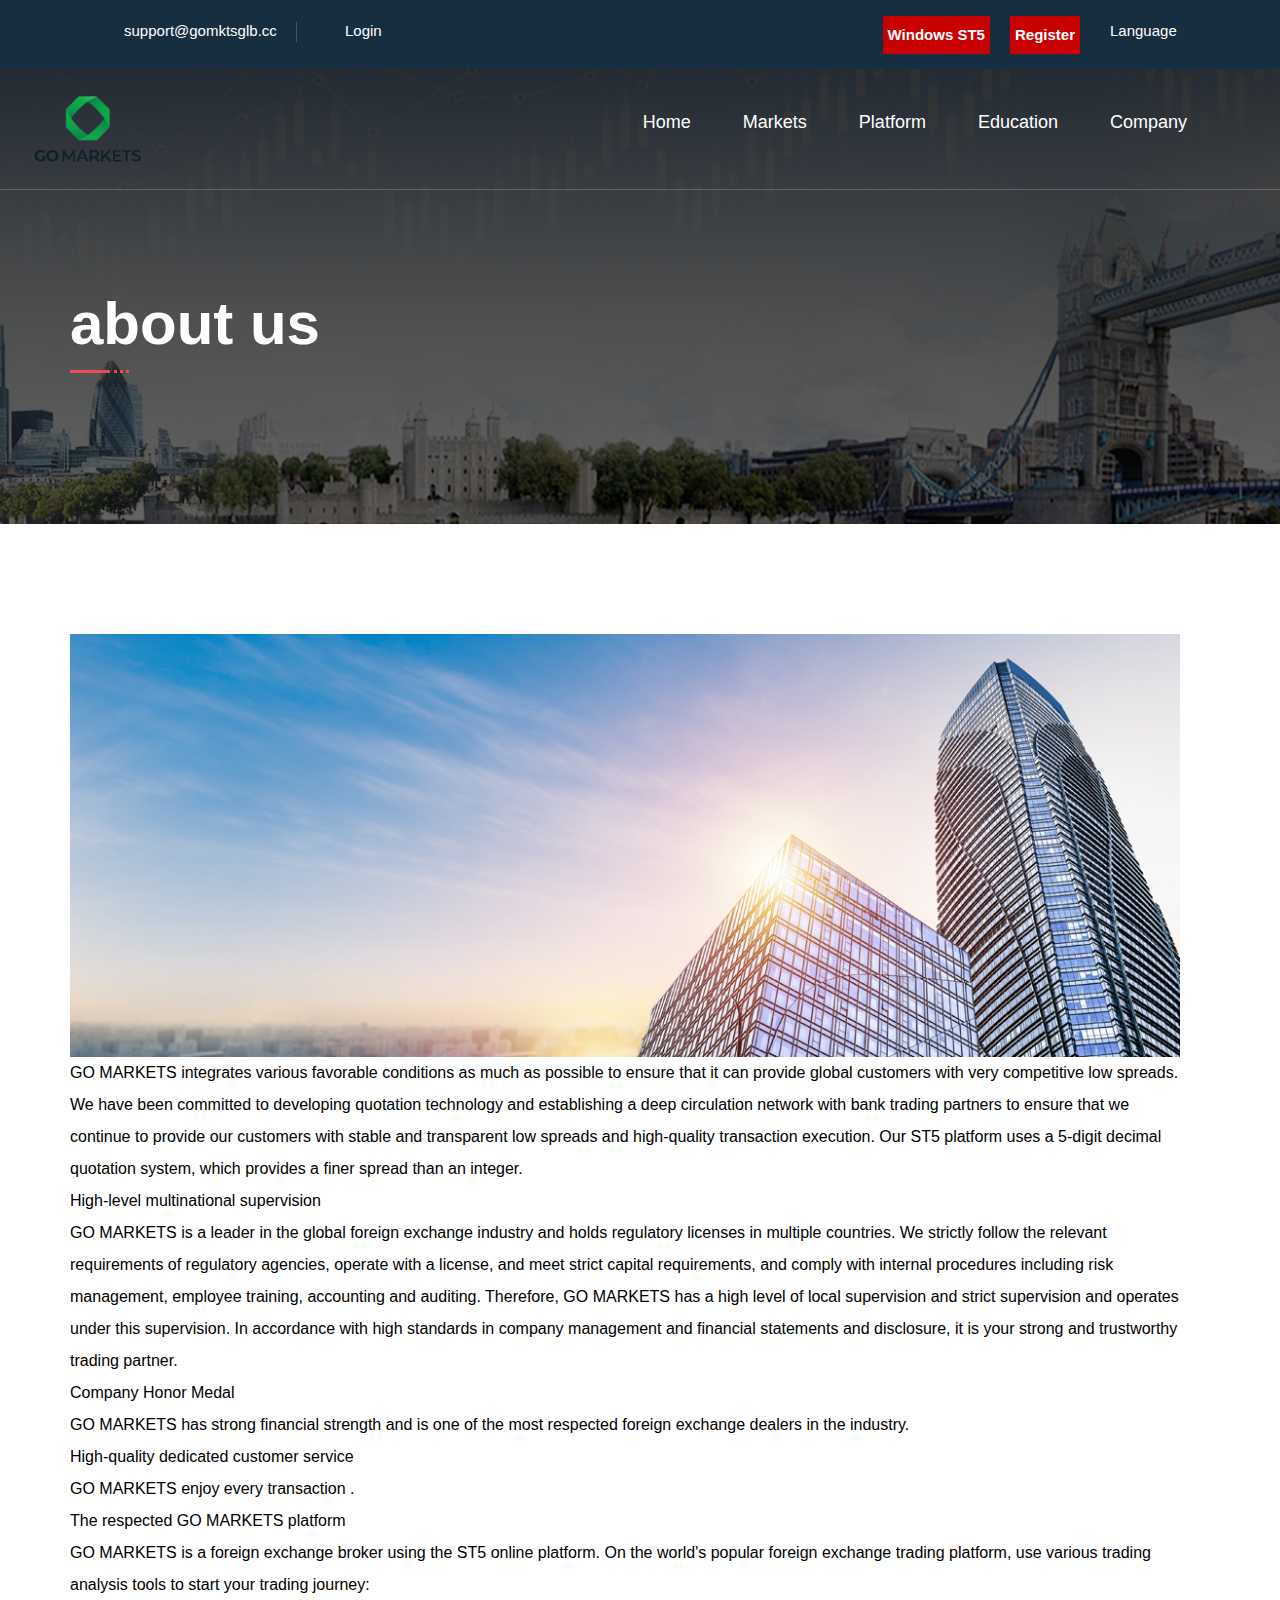
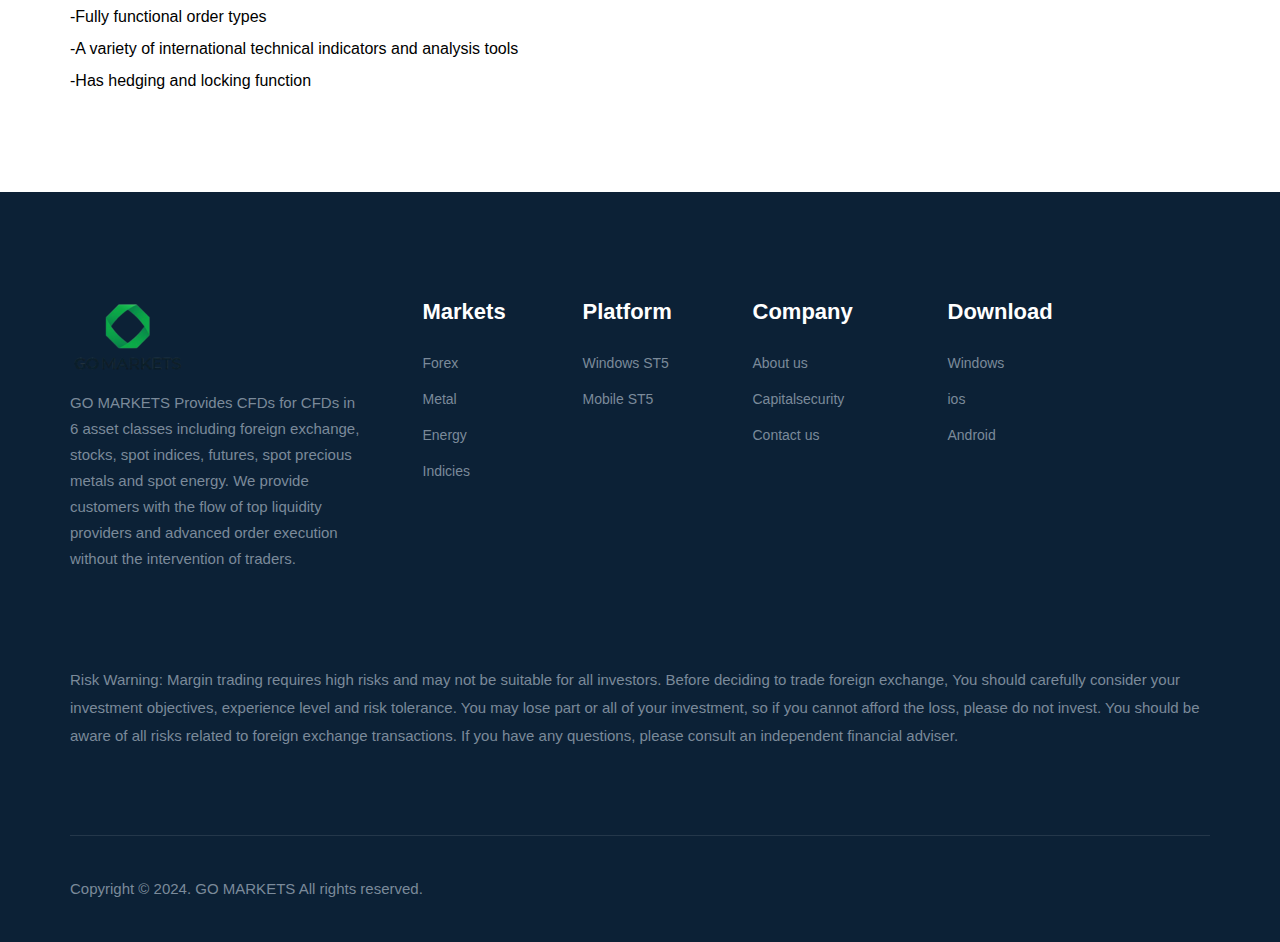
==== en/aboutus.html @ c737292c "Initial Commit" ====
<!DOCTYPE html>

<html lang="en">


<!-- Mirrored from gomktsglb.com/en/aboutus by HTTrack Website Copier/3.x [XR&CO'2014], Sun, 02 Mar 2025 10:10:53 GMT -->
<!-- Added by HTTrack --><meta http-equiv="content-type" content="text/html;charset=utf-8" /><!-- /Added by HTTrack -->
<head>

    <meta charset="utf-8">

    <meta http-equiv="X-UA-Compatible" content="IE=edge">

    <meta name="viewport" content="width=device-width, initial-scale=1.0, maximum-scale=1.0, user-scalable=0">

    <title>GO MARKETS</title>

    <meta name="keywords" content="">

    <meta name="description" content="">

    

    <link href="../static/skins/Markerts/assets/css/font-awesome-all.css" rel="stylesheet">

    <link href="../static/skins/Markerts/assets/css/flaticon.css" rel="stylesheet">

    <link href="../static/skins/Markerts/assets/css/owl.css" rel="stylesheet">

    <link href="../static/skins/Markerts/assets/css/bootstrap.css" rel="stylesheet">

    <link href="../static/skins/Markerts/assets/css/jquery.fancybox.min.css" rel="stylesheet">

    <link href="../static/skins/Markerts/assets/css/animate.css" rel="stylesheet">

    <link href="../static/skins/Markerts/assets/css/color/theme-color.css" id="jssDefault" rel="stylesheet">

    <link href="../static/skins/Markerts/assets/css/switcher-style.css" rel="stylesheet">

    <link href="../static/skins/Markerts/assets/css/style.css" rel="stylesheet">

    <link href="../static/skins/Markerts/assets/css/responsive.css" rel="stylesheet">
    <link rel="shortcut icon" href="../static/favicon.png" type="image/x-icon">
    <link rel="Bookmark" href="../static/favicon.png">
</head>



<body>

<div class="boxed_wrapper">

    <style>
        @media only screen and (max-width: 1200px) {
            .main-header .header-top .top-left {
                margin-bottom: 0px;
                display: block;
                float: right;
            }

            .main-header .header-top .top-left ul li:nth-child(2) {
                display: none;
            }

        }

        @media only screen and (max-width: 399px) {
            .main-header .header-top .top-left ul li {
                margin-right: 10px;
            }

        }
    </style>
    

    <header class="main-header style-one">

        <div class="header-top">

            <div class="top-inner clearfix">
                
                <div class="top-left pull-left">

                    <ul class="info clearfix">


                        <li><i class="flaticon-open-email-message"></i><a href="https://gomktsglb.com/cdn-cgi/l/email-protection#37444247475845437750585a5c4344505b55195454"><span class="__cf_email__" data-cfemail="d4a7a1a4a4bba6a094b3bbb9bfa0a7b3b8b6fab7b7">[email&#160;protected]</span> </a>
                        </li>

                        <li><i class="fa fa-user"></i><a href="http://pc.gomktsglb.cc/#/login">Login</a></li>


                    </ul>

                </div>

                <div class="top-right pull-right">
                    <div style="display: flex">
                        <div class="phone-hid">
                            <div style="display: flex">
                                <a style="margin-right: 20px;display:block; padding:5px 5px; background:#c80000; color:#fff; font-weight:bold; text-align:center; border:#fff 0px solid;"
                                   href="http://pc.gomktsglb.cc/#/">Windows ST5</a>
                                <a style="display:block; padding:5px 5px; background:#c80000; color:#fff; font-weight:bold; text-align:center; border:#fff 0px solid;"
                                   href="http://pc.gomktsglb.cc/#/register">Register</a>
                            </div>
                        </div>


                        <div class="nav3" id="nav3">

                            <p class="">Language</p>

                            <ul class="new">
                                <li><a href="https://gomktsglb.com/de/index">Deutsch</a></li>
                                <li><a href="index.html">English</a></li>
                                <li><a href="https://gomktsglb.com/id/index">Indonesia</a></li>
                                <li><a href="https://gomktsglb.com/jap/index">日本語</a></li>
                                <li><a href="https://gomktsglb.com/th/index">ไทย</a></li>
                                <li><a href="https://gomktsglb.com/vi/index">ViệtNam</a></li>
                                <li><a href="https://gomktsglb.com/zh/index">中文</a></li>
                            </ul>
                        </div>
                    </div>


                    <style>
                        @media all and (max-width: 768px) {
                            .phone-hid {
                                display: none !important;
                            }
                        }

                        .nav3 {
                            width: 100px;
                            height: 30px;
                            cursor: pointer;
                             
                        }

                        .nav3 p {
                            display: block;
                            padding-left: 30px;
                            color: #fff;
                            line-height: 30px;
                        }

                        .set {
                            background: url(../static/skins/Markerts/assets/images/btn_2.png) 75px 10px no-repeat;
                        }

                        .select {
                            background: url(../static/skins/Markerts/assets/images/btn_1.png) 75px 10px no-repeat;
                        }

                        .new {
                            width: 100px;
                            position: absolute;
                            z-index: 999;
                            display: none;
                            background-color: #162e40;
                             
                        }

                        .nav3 ul li {
                            line-height: 35px;
                            text-indent: 21px;
                            border-bottom: #666 1px solid;
                        }

                        .nav3 ul li a {
                            color: #fff;
                        }

                        .nav3 ul li:hover {
                            color: #FFF;
                        }

                    </style>


                </div>

            </div>

        </div>

        <div class="header-upper">

            <div class="outer-container">

                <div class="outer-box clearfix">

                    <div class="upper-left pull-left">

                        <figure class="logo-box"><a href="index.html"><img
                                style="height: 70px"
                                src="../static/logo.png"
                                alt=""></a></figure>


                    </div>

                    <div class="menu-area pull-right">

                        

                        <div class="mobile-nav-toggler">

                            <i class="icon-bar"></i>

                            <i class="icon-bar"></i>

                            <i class="icon-bar"></i>

                        </div>

                        <nav class="main-menu navbar-expand-md navbar-light">

                            <div class="collapse navbar-collapse show clearfix" id="navbarSupportedContent">

                                <ul class="navigation clearfix">

                                    <li><a href="index.html">Home</a></li>

                                    <li class="dropdown">
                                        <a href="javascript:;">Markets</a>
                                        <ul>

                                            <li><a href="forex.html">Forex</a></li>
                                            <li><a href="metals.html">Metal</a></li>
                                            <li><a href="energy.html">Energy</a></li>
                                            <li><a href="indicies.html">Indicies</a></li>
                                        </ul>
                                    </li>
                                    <li class="dropdown">
                                        <a href="javascript:;">Platform</a>
                                        <ul>

                                            <li><a href="pc.html">Windows ST5</a></li>
                                            <li><a href="mobile.html">Mobile ST5</a></li>
                                        </ul>
                                    </li>
                                    <li class="dropdown">
                                        <a href="javascript:;">Education</a>
                                        <ul>

                                            <li><a href="terminology.html">Terminology</a></li>
                                            <li><a href="legalstatement.html">Legalstatement</a></li>
                                        </ul>
                                    </li>
                                    <li class="dropdown">
                                        <a href="javascript:;">Company</a>
                                        <ul>

                                            <li><a href="aboutus.html">About us</a></li>
                                            <li><a href="capitalsecurity.html">Capitalsecurity</a></li>
                                            <li><a href="contactus.html">Contact us</a></li>
                                        </ul>
                                    </li>

                                </ul>

                            </div>

                        </nav>

                        <div class="menu-right-content clearfix pull-left">

                            <div class="search-box-outer" style="border-left: 0px">



                            </div>

                            

                        </div>

                    </div>

                </div>

            </div>

        </div>


        

        <div class="sticky-header">

            <div class="auto-container">

                <div class="outer-box clearfix">

                    <div class="logo-box pull-left">

                        <figure class="logo"><a href="index.html"><img
                                style="height: 70px"
                                src="../static/small-logo.png"
                                alt=""></a></figure>

                    </div>

                    <div class="menu-area pull-right">

                        <nav class="main-menu clearfix">

                            

                        </nav>

                    </div>

                </div>

            </div>

        </div>

    </header>

    


    

    <div class="mobile-menu">

        <div class="menu-backdrop"></div>

        <div class="close-btn"><i class="fas fa-times"></i></div>

        <nav class="menu-box">

            <div class="nav-logo"><a href="index.html"><img style="height: 70px" src="../static/logo.png" alt=""
                                                           title=""></a>
            </div>

            <div class="menu-outer"></div>

            <div class="contact-info">

                <h4>Contact</h4>

                <ul>

                    

                    <li><a href="#">working hours： 24/7 GMT</a></li>

                    <li><a href="https://gomktsglb.com/cdn-cgi/l/email-protection#f685838686998482b691999b9d8285919a94d89595"><span class="__cf_email__" data-cfemail="97e4e2e7e7f8e5e3d7f0f8fafce3e4f0fbf5b9f4f4">[email&#160;protected]</span></a></li>

                </ul>

            </div>


        </nav>

    </div>


    
<section class="page-title"
         style="background-image: url(../static/skins/Markerts/assets/images/background/page-title.jpg);">
    <div class="auto-container">
        <div class="content-box">
            <div class="title-box">
                <h1>about us </h1>
                <div class="dotted-box">
                    <span class="dotted"></span>
                    <span class="dotted"></span>
                    <span class="dotted"></span>
                </div>
            </div>
        </div>
    </div>
</section>



<section class="about-section">

    <div class="auto-container">
        <div class="align-items-center clearfix">

            <div class="col-lg-12 col-md-12 col-sm-12 content-column">
                <div id="content_block_1">
                    <div class="content-box">

                        <style type="text/css">

                            * {
                                padding: 0;
                                margin: 0;
                            }

                            img {
                                border: none;
                            }

                            a {
                                text-decoration: none;
                            }

                            #articlebox {
                                margin: 0 15px;
                                line-height: 22px;
                            }

                            #articlebox h1 {
                                text-align: center;
                                font-size: 20px;
                                font-family: '微软雅黑';
                                font-weight: normal;
                                padding: 10px 0;
                            }

                            #articlebox hr {
                                height: 5px;
                                border: none;
                                border-top: #999 2px solid;
                            }

                            .details h2 {
                                background: #F8F8FF;
                                border: 1px solid #DDD;
                                line-height: 25px;
                                margin-bottom: 15px;
                                padding: 10px;
                                font-size: 14px;
                                text-indent: 28px;
                            }

                            .artcontent {
                                clear: both;
                                font-size: 14px;
                                line-height: 26px;
                                overflow: hidden;
                                word-wrap: break-word;
                            }

                            #articeBottom {
                                font-size: 14px;
                                margin: 6px 0 10px;
                                padding-top: 10px;
                                text-align: right;
                                width: 97%;
                            }

                            #articeBottom span {
                                float: left;
                            }

                            #articeBottom span a {
                                font-size: 12px;
                            }

                            #articeBottom span a:hover {
                                color: #0099FF;
                            }

                        </style>

                        <div id="articlebox">


                            <div class="artcontent"><p align="left">
                                        <span style="line-height: 2; font-size: 16px;"><img alt=""
                                                                                            src="../static/img/20200831034723_60937.jpg"><br>
                                        </span>
                                </p>
                                <p>
                                    <span style="color:#000000;line-height:2;font-size:16px;"><font
                                                style="vertical-align: inherit;">GO MARKETS integrates various favorable conditions as much as possible to ensure that it can provide global customers with very competitive low spreads. We have been committed to developing quotation technology and establishing a deep circulation network with bank trading partners to ensure that we continue to provide our customers with stable and transparent low spreads and high-quality transaction execution. Our ST5 platform uses a 5-digit decimal quotation system, which provides a finer spread than an integer. </font></span><br>
                                    <span style="color:#000000;line-height:2;font-size:16px;"><font
                                                style="vertical-align: inherit;">High-level multinational supervision </font></span><br>
                                    <span style="color:#000000;line-height:2;font-size:16px;"><font
                                                style="vertical-align: inherit;">GO MARKETS is a leader in the global foreign exchange industry and holds regulatory licenses in multiple countries. We strictly follow the relevant requirements of regulatory agencies, operate with a license, and meet strict capital requirements, and comply with internal procedures including risk management, employee training, accounting and auditing. Therefore, GO MARKETS has a high level of local supervision and strict supervision and operates under this supervision. In accordance with high standards in company management and financial statements and disclosure, it is your strong and trustworthy trading partner. </font></span><br>
                                    <span style="color:#000000;line-height:2;font-size:16px;"><font
                                                style="vertical-align: inherit;">Company Honor Medal </font></span><br>
                                    <span style="color:#000000;line-height:2;font-size:16px;"><font
                                                style="vertical-align: inherit;">GO MARKETS has strong financial strength and is one of the most respected foreign exchange dealers in the industry. </font></span><span
                                            style="color:#000000;line-height:2;font-size:16px;"><br>
<span style="color:#000000;line-height:2;font-size:16px;"><font style="vertical-align: inherit;">High-quality dedicated customer service </font></span><br>
<span
                                                style="color:#000000;line-height:2;font-size:16px;"><font
                                                    style="vertical-align: inherit;">GO MARKETS </font></span><span
                                                style="color:#000000;line-height:2;font-size:16px;"><font
                                                    style="vertical-align: inherit;">enjoy every transaction . </font></span><br>
<span style="color:#000000;line-height:2;font-size:16px;"><font style="vertical-align: inherit;">The respected GO MARKETS platform </font></span><br>
<span style="color:#000000;line-height:2;font-size:16px;"><font style="vertical-align: inherit;">GO MARKETS is a foreign exchange broker using the ST5 online platform. On the world's popular foreign exchange trading platform, use various trading analysis tools to start your trading journey: </font></span><br>
<span style="color:#000000;line-height:2;font-size:16px;"><font style="vertical-align: inherit;">-Fully functional order types </font></span><br>
<span style="color:#000000;line-height:2;font-size:16px;"><font style="vertical-align: inherit;">-A variety of international technical indicators and analysis tools </font></span><br>
<span style="color:#000000;line-height:2;font-size:16px;"><font style="vertical-align: inherit;">-Has hedging and locking function </font></span> </span>
                                </p></div>

                            <div id="articeBottom"></div>


                        </div>


                    </div>
                </div>
            </div>
        </div>
    </div>
</section>




    <footer class="main-footer bg-color-2">

        <div class="auto-container">

            <div class="footer-top">

                <div class="widget-section">

                    <div class="row clearfix">

                        <div class="col-lg-3 col-md-6 col-sm-12 footer-column">

                            <div class="footer-widget logo-widget">

                                <figure class="footer-logo"><a href="javascript:;"><img style="height: 70px"
                                                                                        src="../static/logo.png" alt=""></a></figure>

                                <div class="text">

                                    <p>GO MARKETS
                                        Provides CFDs for CFDs in 6 asset classes including foreign exchange, stocks,
                                        spot indices, futures, spot precious metals and spot energy.
                                        We provide customers with the flow of top liquidity providers and advanced order
                                        execution without the intervention of traders.
                                    </p>

                                </div>


                            </div>

                        </div>

                        <div class="col-lg-2 col-md-6 col-sm-12 footer-column">

                            <div class="footer-widget links-widget">

                                <div class="widget-title">

                                    <h3>Markets</h3>

                                </div>

                                <div class="widget-content">

                                    <ul class="list clearfix">

                                        <li><a href="forex.html">Forex</a></li>
                                        <li><a href="metals.html">Metal</a></li>
                                        <li><a href="energy.html">Energy</a></li>
                                        <li><a href="indicies.html">Indicies</a></li>
                                    </ul>

                                </div>

                            </div>

                        </div>

                        <div class="col-lg-2 col-md-6 col-sm-12 footer-column">

                            <div class="footer-widget links-widget">

                                <div class="widget-title">

                                    <h3>Platform</h3>

                                </div>

                                <div class="widget-content">

                                    <ul class="list clearfix">

                                        <li><a href="pc.html">Windows ST5</a></li>
                                        <li><a href="mobile.html">Mobile ST5</a></li>
                                    </ul>

                                </div>

                            </div>

                        </div>


                        <div class="col-lg-2 col-md-6 col-sm-12 footer-column">

                            <div class="footer-widget links-widget">

                                <div class="widget-title">

                                    <h3>Company</h3>

                                </div>

                                <div class="widget-content">

                                    <ul class="list clearfix">

                                        <li><a href="aboutus.html">About us</a></li>
                                        <li><a href="capitalsecurity.html">Capitalsecurity</a></li>
                                        
                                        <li><a href="contactus.html">Contact us</a></li>
                                    </ul>

                                </div>


                            </div>

                        </div>


                        <div class="col-lg-2 col-md-6 col-sm-12 footer-column">

                            <div class="footer-widget links-widget">

                                <div class="widget-title">

                                    <h3>Download</h3>

                                </div>

                                <div class="widget-content">

                                    <ul class="list clearfix">

                                        <li><a href="http://pc.gomktsglb.cc/#/">Windows</a></li>
                                        <li><a href="https://apps.apple.com/us/app/tbnrnrsyu/id6740886838">ios</a></li>
                                        <li><a href="https://play.google.com/store/apps/details?id=com.TcbCard.TcbCard.TcbCard">Android</a></li>
                                    </ul>

                                </div>


                            </div>

                        </div>

                        <div class="col-lg-12" style="color:#7b8a9a; padding-top:40px;"><br>

                            Risk Warning: Margin trading requires high risks and may not be suitable for all investors.
                            Before deciding to trade foreign exchange, You should carefully consider your investment
                            objectives,
                            experience level and risk tolerance. You may lose part or all of your investment, so if you
                            cannot afford the loss,
                            please do not invest. You should be aware of all risks related to foreign exchange transactions.
                            If you have any questions,
                            please consult an independent financial adviser.
                        </div>


                    </div>

                </div>

            </div>


            <div class="footer-bottom clearfix">

                <div class="copyright pull-left">
                    <p>Copyright &copy; 2024. GO MARKETS All rights reserved.</p>
                </div>


            </div>

        </div>


    </footer>

    

    <button class="scroll-top scroll-to-target" data-target="html">

        <i class="fas fa-long-arrow-alt-up"></i>

    </button>


    <script data-cfasync="false" src="../cdn-cgi/scripts/5c5dd728/cloudflare-static/email-decode.min.js"></script><script src="../static/skins/Markerts/assets/js/jquery.js"></script>

    <script src="../static/skins/Markerts/assets/js/popper.min.js"></script>

    <script src="../static/skins/Markerts/assets/js/bootstrap.min.js"></script>

    <script src="../static/skins/Markerts/assets/js/owl.js"></script>

    <script src="../static/skins/Markerts/assets/js/wow.js"></script>

    <script src="../static/skins/Markerts/assets/js/validation.js"></script>

    <script src="../static/skins/Markerts/assets/js/jquery.fancybox.js"></script>

    <script src="../static/skins/Markerts/assets/js/TweenMax.min.js"></script>

    <script src="../static/skins/Markerts/assets/js/appear.js"></script>

    <script src="../static/skins/Markerts/assets/js/scrollbar.js"></script>

    <script src="../static/skins/Markerts/assets/js/jquery.nice-select.min.js"></script>

    <script src="../static/skins/Markerts/assets/js/jQuery.style.switcher.min.js"></script>


    

    <script src="../static/skins/Markerts/assets/js/script.js"></script>
    <script src="../static/skins/Markerts/assets/js/chinese.js"></script>
    <script type="text/javascript">
        $(function () {

            $(".nav3 p").click(function () {
                var ul = $(".new");
                if (ul.css("display") == "none") {
                    ul.slideDown();
                } else {
                    ul.slideUp();
                }
            });

            $(".set").click(function () {
                var _name = $(this).attr("name");
                if ($("[name=" + _name + "]").length > 1) {
                    $("[name=" + _name + "]").removeClass("select");
                    $(this).addClass("select");
                } else {
                    if ($(this).hasClass("select")) {
                        $(this).removeClass("select");
                    } else {
                        $(this).addClass("select");
                    }
                }
            });

            $(".nav3 li").click(function () {
                var li = $(this).text();
                $(".nav3 p").html(li);
                $(".new").hide();
                 
                $("p").removeClass("select");
            });
        })
    </script>
</div>

<script>
    function kf() {
        window.open("")
    }
</script>

<script>
    window.__lc = window.__lc || {};
    window.__lc.license = 17897907;
    window.__lc.integration_name = "manual_channels";
    window.__lc.product_name = "livechat";
    ;(function(n,t,c){function i(n){return e._h?e._h.apply(null,n):e._q.push(n)}var e={_q:[],_h:null,_v:"2.0",on:function(){i(["on",c.call(arguments)])},once:function(){i(["once",c.call(arguments)])},off:function(){i(["off",c.call(arguments)])},get:function(){if(!e._h)throw new Error("[LiveChatWidget] You can't use getters before load.");return i(["get",c.call(arguments)])},call:function(){i(["call",c.call(arguments)])},init:function(){var n=t.createElement("script");n.async=!0,n.type="text/javascript",n.src="../../cdn.livechatinc.com/tracking.js",t.head.appendChild(n)}};!n.__lc.asyncInit&&e.init(),n.LiveChatWidget=n.LiveChatWidget||e}(window,document,[].slice))
</script>
<noscript><a href="https://www.livechat.com/chat-with/17897907/" rel="nofollow">Chat with us</a>, powered by <a href="https://www.livechat.com/?welcome" rel="noopener nofollow" target="_blank">LiveChat</a></noscript>


</body>



<!-- Mirrored from gomktsglb.com/en/aboutus by HTTrack Website Copier/3.x [XR&CO'2014], Sun, 02 Mar 2025 10:10:53 GMT -->
</html>
---- static/skins/Markerts/assets/css/flaticon.css ----
/*
  	Flaticon icon font: Flaticon
  	Creation date: 19/04/2020 06:49
  	*/

@font-face {
  font-family: "Flaticon";
  src: url("https://gomktsglb.com/static/skins/Markerts/assets/fonts/Flaticon.eot");
  src: url("https://gomktsglb.com/static/skins/Markerts/assets/fonts/Flaticon.eot?#iefix") format("embedded-opentype"),
       url("https://gomktsglb.com/static/skins/Markerts/assets/fonts/Flaticon.woff2") format("woff2"),
       url("https://gomktsglb.com/static/skins/Markerts/assets/fonts/Flaticon.woff") format("woff"),
       url("https://gomktsglb.com/static/skins/Markerts/assets/fonts/Flaticon.ttf") format("truetype"),
       url("https://gomktsglb.com/static/skins/Markerts/assets/fonts/Flaticon.svg#Flaticon") format("svg");
  font-weight: normal;
  font-style: normal;
}

@media screen and (-webkit-min-device-pixel-ratio:0) {
  @font-face {
    font-family: "Flaticon";
    src: url("https://gomktsglb.com/static/skins/Markerts/assets/fonts/Flaticon.svg#Flaticon") format("svg");
  }
}

[class^="flaticon-"]:before, [class*=" flaticon-"]:before,
[class^="flaticon-"]:after, [class*=" flaticon-"]:after {   
  font-family: Flaticon;
  font-style: normal;
}

.flaticon-home-1:before { content: "\f100"; }
.flaticon-home:before { content: "\f101"; }
.flaticon-open-email-message:before { content: "\f102"; }
.flaticon-email:before { content: "\f113"; }
.flaticon-clock:before { content: "\f104"; }
.flaticon-clock-1:before { content: "\f105"; }
.flaticon-send:before { content: "\f106"; }
.flaticon-search:before { content: "\f107"; }
.flaticon-loupe:before { content: "\f108"; }
.flaticon-search-1:before { content: "\f109"; }
.flaticon-air-freight:before { content: "\f10a"; }
.flaticon-report:before { content: "\f10b"; }
.flaticon-signature:before { content: "\f10c"; }
.flaticon-letter:before { content: "\f10d"; }
.flaticon-call:before { content: "\f11e"; }
.flaticon-munber:before { content: "\f119"; }
.flaticon-qianbao:before { content: "\f115"; }
.flaticon-manager:before { content: "\f10f"; }
.flaticon-management:before { content: "\f110"; }
.flaticon-tie:before { content: "\f111"; }
.flaticon-idea:before { content: "\f112"; }
.flaticon-payment-method:before { content: "\f113"; }
.flaticon-bill:before { content: "\f114"; }
.flaticon-bank:before { content: "\f115"; }
.flaticon-work:before { content: "\f116"; }
.flaticon-employee:before { content: "\f117"; }
.flaticon-flight:before { content: "\f118"; }
.flaticon-accept:before { content: "\f119"; }
.flaticon-form:before { content: "\f11a"; }
.flaticon-document:before { content: "\f11b"; }
.flaticon-copy:before { content: "\f11c"; }
.flaticon-group-of-users-silhouette:before { content: "\f11d"; }
.flaticon-globe:before { content: "\f11e"; }
.flaticon-plane:before { content: "\f11f"; }
.flaticon-visa:before { content: "\f120"; }
.flaticon-geography:before { content: "\f121"; }
.flaticon-flight-1:before { content: "\f122"; }
.flaticon-airport:before { content: "\f123"; }
.flaticon-flight-2:before { content: "\f124"; }
.flaticon-bus-stop:before { content: "\f125"; }
.flaticon-bus:before { content: "\f126"; }
.flaticon-bus-1:before { content: "\f127"; }
.flaticon-london:before { content: "\f128"; }
.flaticon-bus-2:before { content: "\f129"; }
.flaticon-visa-1:before { content: "\f12a"; }
.flaticon-files:before { content: "\f12b"; }
.flaticon-elearning:before { content: "\f12c"; }
.flaticon-online-class:before { content: "\f12d"; }
.flaticon-class:before { content: "\f12e"; }
.flaticon-conversation:before { content: "\f12f"; }
.flaticon-negociation:before { content: "\f130"; }
.flaticon-boss:before { content: "\f131"; }
.flaticon-seminar:before { content: "\f132"; }
.flaticon-quote:before { content: "\f133"; }
.flaticon-phone:before { content: "\f134"; }
.flaticon-pin:before { content: "\f135"; }
.flaticon-email-1:before { content: "\f136"; }
.flaticon-email-2:before { content: "\f137"; }
.flaticon-envelope:before { content: "\f138"; }
.flaticon-checked:before { content: "\f139"; }
.flaticon-tick:before { content: "\f13a"; }
.flaticon-home-2:before { content: "\f13b"; }
.flaticon-long-arrow-pointing-to-the-right:before { content: "\f13c"; }
.flaticon-long-right-arrow:before { content: "\f13d"; }
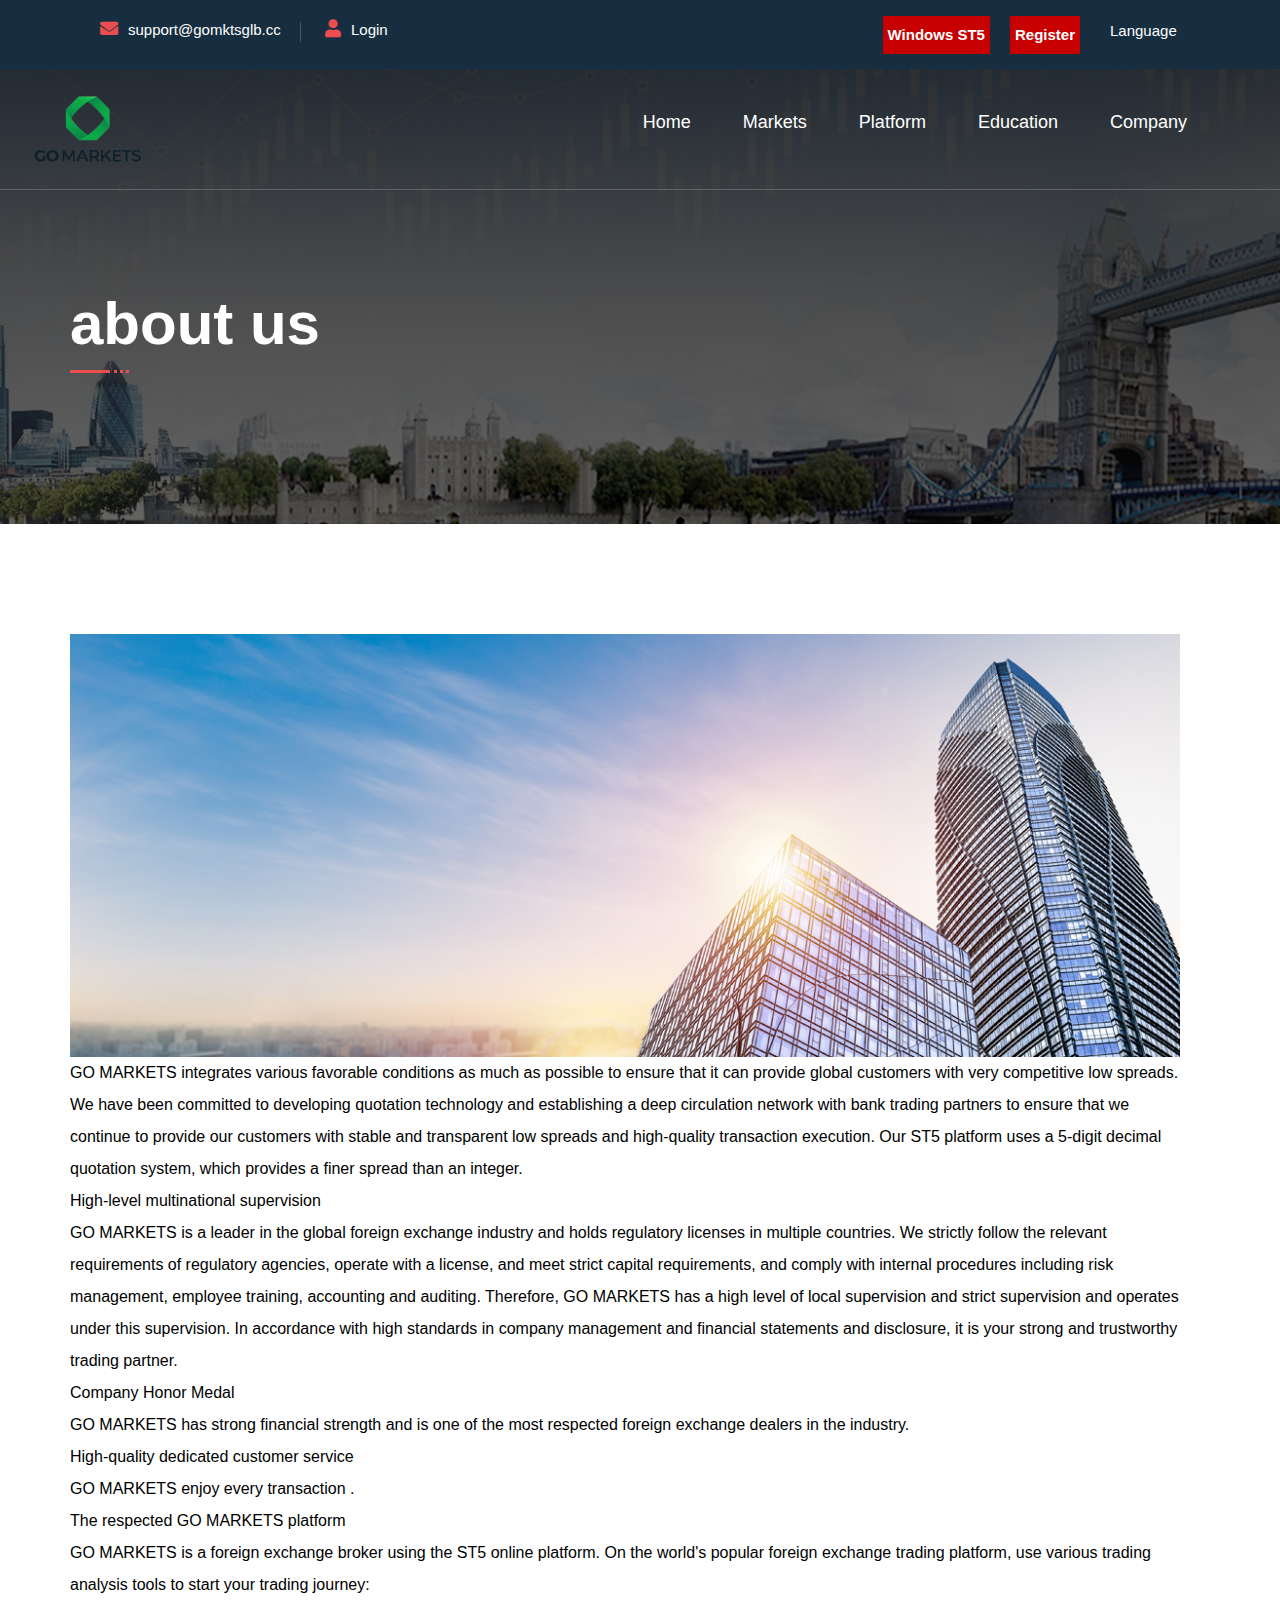
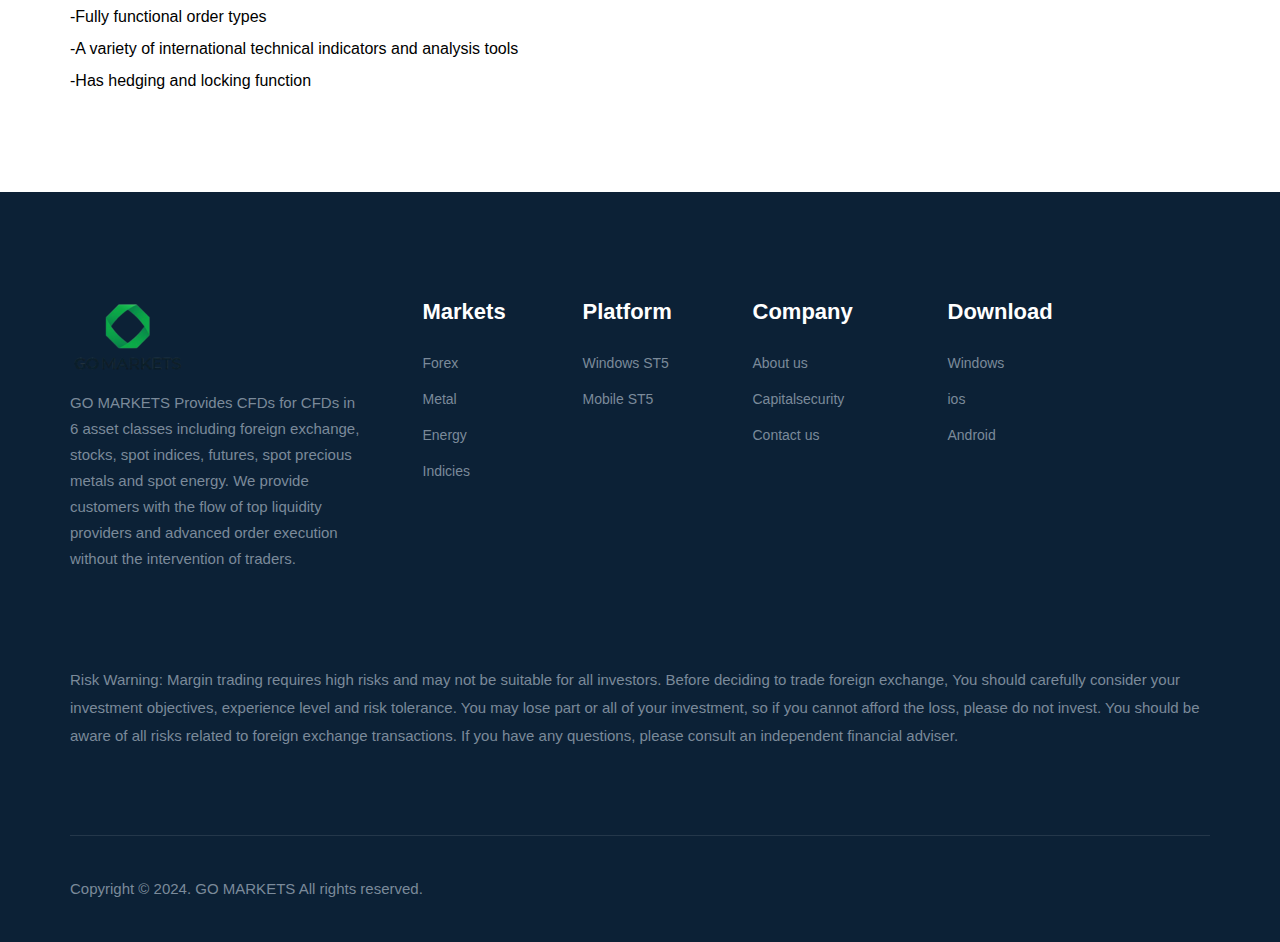
==== commit d2b14325: "fix: icons display" ====
--- a/en/aboutus.html
+++ b/en/aboutus.html
@@ -21,7 +21,7 @@
 
     
 
-    <link href="../static/skins/Markerts/assets/css/font-awesome-all.css" rel="stylesheet">
+    <link href="https://cdnjs.cloudflare.com/ajax/libs/font-awesome/5.15.4/css/all.min.css" rel="stylesheet">
 
     <link href="../static/skins/Markerts/assets/css/flaticon.css" rel="stylesheet">
 
@@ -84,7 +84,7 @@
                     <ul class="info clearfix">
 
 
-                        <li><i class="flaticon-open-email-message"></i><a href="https://gomktsglb.com/cdn-cgi/l/email-protection#37444247475845437750585a5c4344505b55195454"><span class="__cf_email__" data-cfemail="d4a7a1a4a4bba6a094b3bbb9bfa0a7b3b8b6fab7b7">[email&#160;protected]</span> </a>
+                        <li><i class="fas fa-envelope"></i><a href="https://gomktsglb.com/cdn-cgi/l/email-protection#37444247475845437750585a5c4344505b55195454"><span class="__cf_email__" data-cfemail="d4a7a1a4a4bba6a094b3bbb9bfa0a7b3b8b6fab7b7">[email&#160;protected]</span> </a>
                         </li>
 
                         <li><i class="fa fa-user"></i><a href="http://pc.gomktsglb.cc/#/login">Login</a></li>
